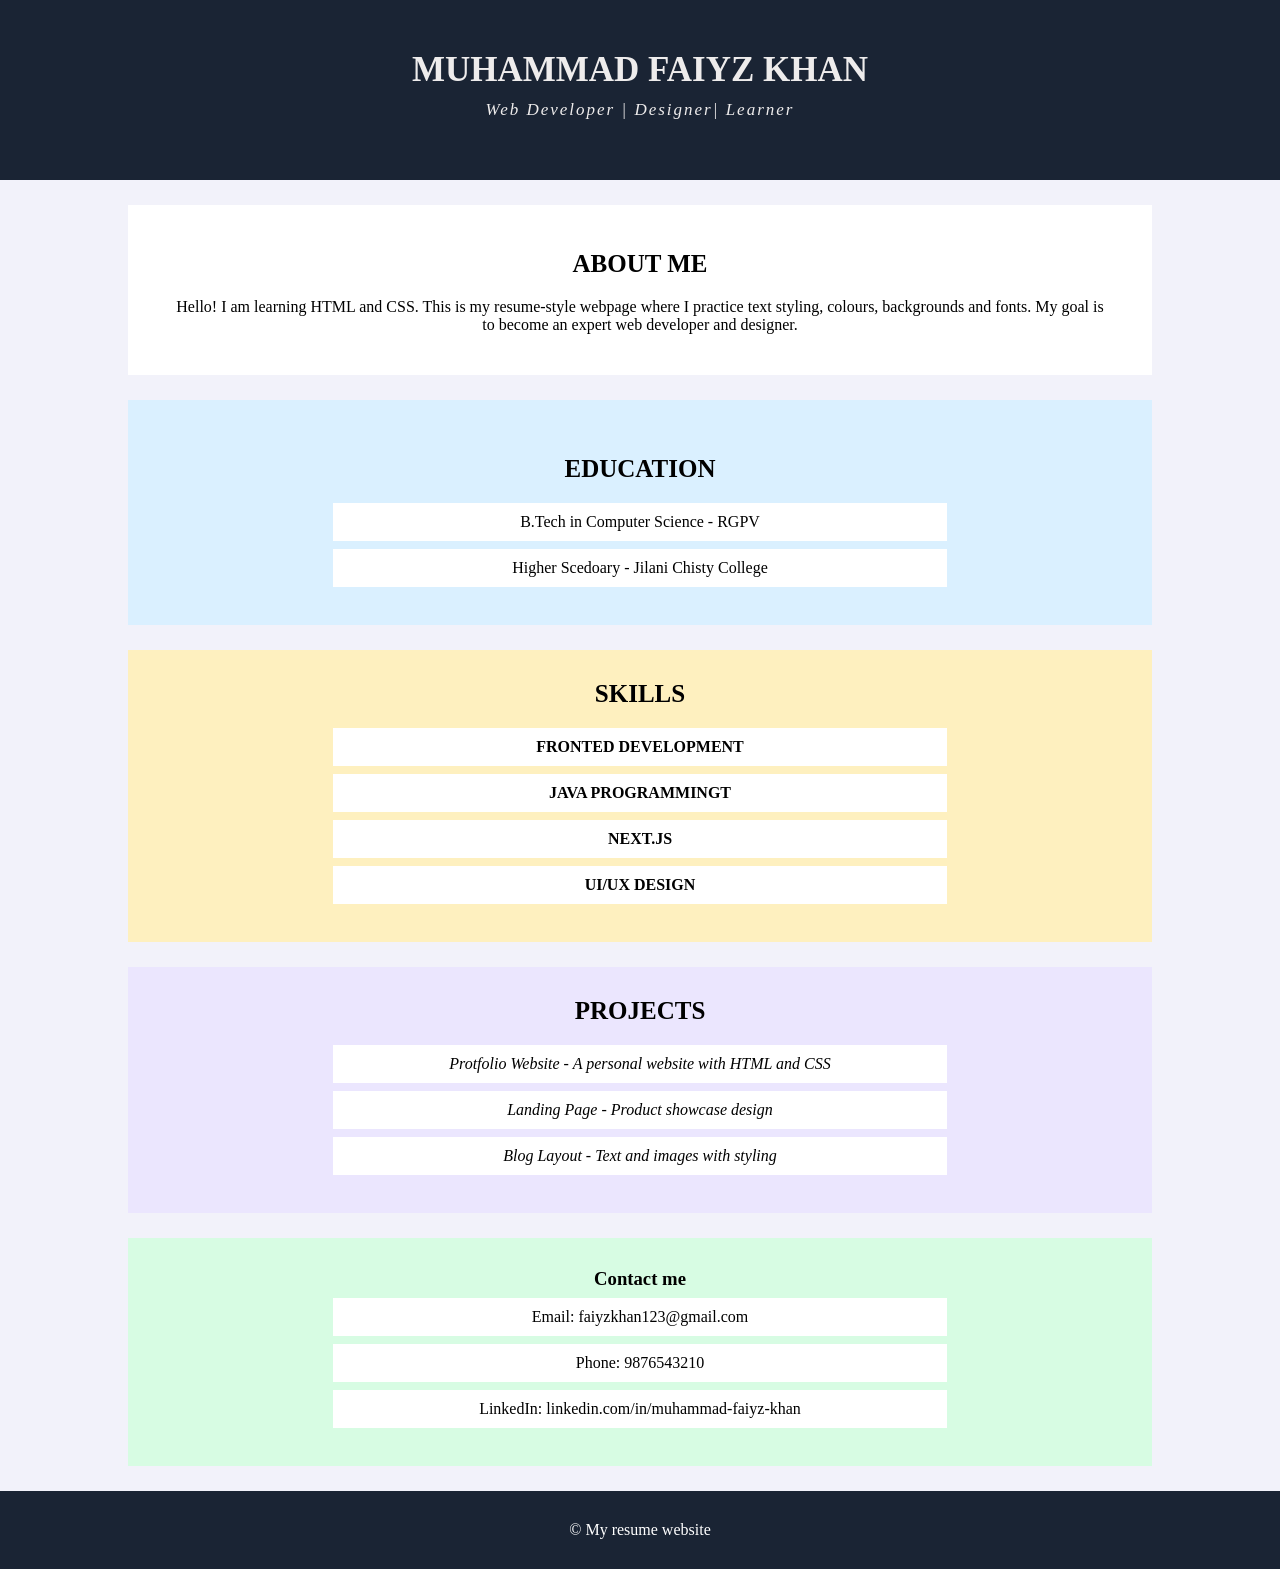
==== index.html @ 7efdb93d "committing Day11, 13, 15 together" ====
<!DOCTYPE html>
<html lang="en">
<head>
  <meta charset="UTF-8">
  <meta name="viewport" content="width=device-width, initial-scale=1.0">
  <link rel="shortcut icon" href="./Sheryians_Logo_wFKd9VClG.png" type="image/x-icon">
  <title>My Resume Website</title>
  <link rel="stylesheet" href="style.css">
</head>
<body>
  <header>
    <h1>Muhammad Faiyz Khan</h1>
    <p>Web developer | designer| learner</p>
  </header>

  <div class="width about-me">
    <h3>About me</h3>
    <p>Hello! I am learning HTML and CSS. This is my resume-style webpage where I practice text styling, colours, backgrounds and fonts. My goal is to become an expert web developer and designer.</p>
  </div>

  <div class="width education">
    <h3>Education</h3>
     <div><p>B.Tech in Computer Science - RGPV</p></div>
     <div><p>Higher Scedoary - Jilani Chisty College</p></div>
  </div>

  <div class="width skills">
    <h3>Skills</h3>
    <div><p><strong>Fronted Development</strong></p></div>
    <div><p><strong>Java Programmingt</strong></p></div>
    <div><p><strong>NEXT.JS</strong></p></div>
    <div><p><strong>UI/UX Design</strong></p></div>
  </div>

  <div class="width projects">
    <h3>Projects</h3>
    <div><p>Protfolio Website - A personal website with HTML and CSS</p></div>
    <div><p>Landing Page - Product showcase design</p></div>
    <div><p>Blog Layout - Text and images with styling</p></div>
  </div>

  <div class="width contact-me">
    <h3>Contact me</h3>
    <div><p>Email: faiyzkhan123@gmail.com</p></div>
    <div><p>Phone: 9876543210</p></div>
    <div><p>LinkedIn: linkedin.com/in/muhammad-faiyz-khan</p></div>
  </div>

  <footer>© My resume website</footer>
  
</body>
</html>
---- style.css ----
/* #1A2434 */

@font-face {
    font-family: Unicorn;
    src: url(./Mulish-VariableFont_wght.ttf);
    font-weight: 100 900;
}
* {
    margin: 0;
    padding: 0;
    box-sizing: border-box;
    font-family: Unicorn;

}

html, body{
    width: 100%;
    height: 100%;
    background: #f2f2fa;
}

header {
    background: #1A2434;
    height: 180px;
    color: rgb(238, 236, 236);
    text-align: center;
    
}

header h1 {
    padding-top: 50px;
    font-size: 35px;
    font-weight: 800;
    text-transform: uppercase;
}

header p {
    font-size: 17px;
    font-weight: 100;
    font-style: italic;
    text-transform: capitalize;
    margin-top: 10px;
    letter-spacing: 2px;
}

.width {
    width: 80%;
    margin: 25px auto;
}

.about-me{
    background: #ffffff;
    text-align: center; 
    padding-top: 20px;  
    height: 170px;
}
.about-me >h3{
    margin-top: 25px;
    text-transform: uppercase;
    font-weight: 800;
    font-size: 25px;
}
.about-me >p {
    margin-top: 20px;
    padding: 0 45px;
    font-weight: 100;
}

.education {
    background: #DAF0FF;
    padding: 30px 0px;
    text-align: center;
}
.education >h3{
    margin-top: 25px;
    margin-bottom: 20px;
    text-transform: uppercase;
    font-weight: 800;
    font-size: 25px;
}

.education > div {
    margin: 8px auto;
    font-weight: 400;
    background: #ffffff;
    width: 60%;
    text-align: center;
    
}

.education > div > p {
    padding: 10px 0;
}

.skills {
    background: #FEF0BF;
    padding: 30px 0px;
    text-align: center;
    /* height: 230px; */
}

.skills h3 {
    font-weight: 800;
    font-size: 25px;
    margin-bottom: 20px;
    text-transform: uppercase;
}

.skills > div {
    margin: 8px auto;
    font-weight: 400;
    background: #ffffff;
    width: 60%;
    text-align: center;
    
    
}
.skills p {
    font-weight: 900;
    text-transform: uppercase;
}

.skills > div > p {
    padding: 10px 0;
}

.projects {
    background: #EBE6FE;
    padding: 30px 0px;
    text-align: center;
}

.projects > h3 {
    font-weight: 800;
    font-size: 25px;
    margin-bottom: 20px;
    text-transform: uppercase;    
}

.projects > div {
    margin: 8px auto;
    font-weight: 400;
    background: #ffffff;
    width: 60%;
    text-align: center;    
}

.projects > div > p {
    padding: 10px 0;
    font-style: italic;
}

.contact-me {
    background: #D7FCE3;
    padding: 30px 0px;
    text-align: center;
}

.contact-me div {
    margin: 8px auto;
    font-weight: 400;
    background: #ffffff;
    width: 60%;
    text-align: center;
}
.contact-me > div > p {
    padding: 10px 0;
}

footer {
    background: #1A2434;
    text-align: center;
    padding: 30px 0px;
    color: #ffffff;

}
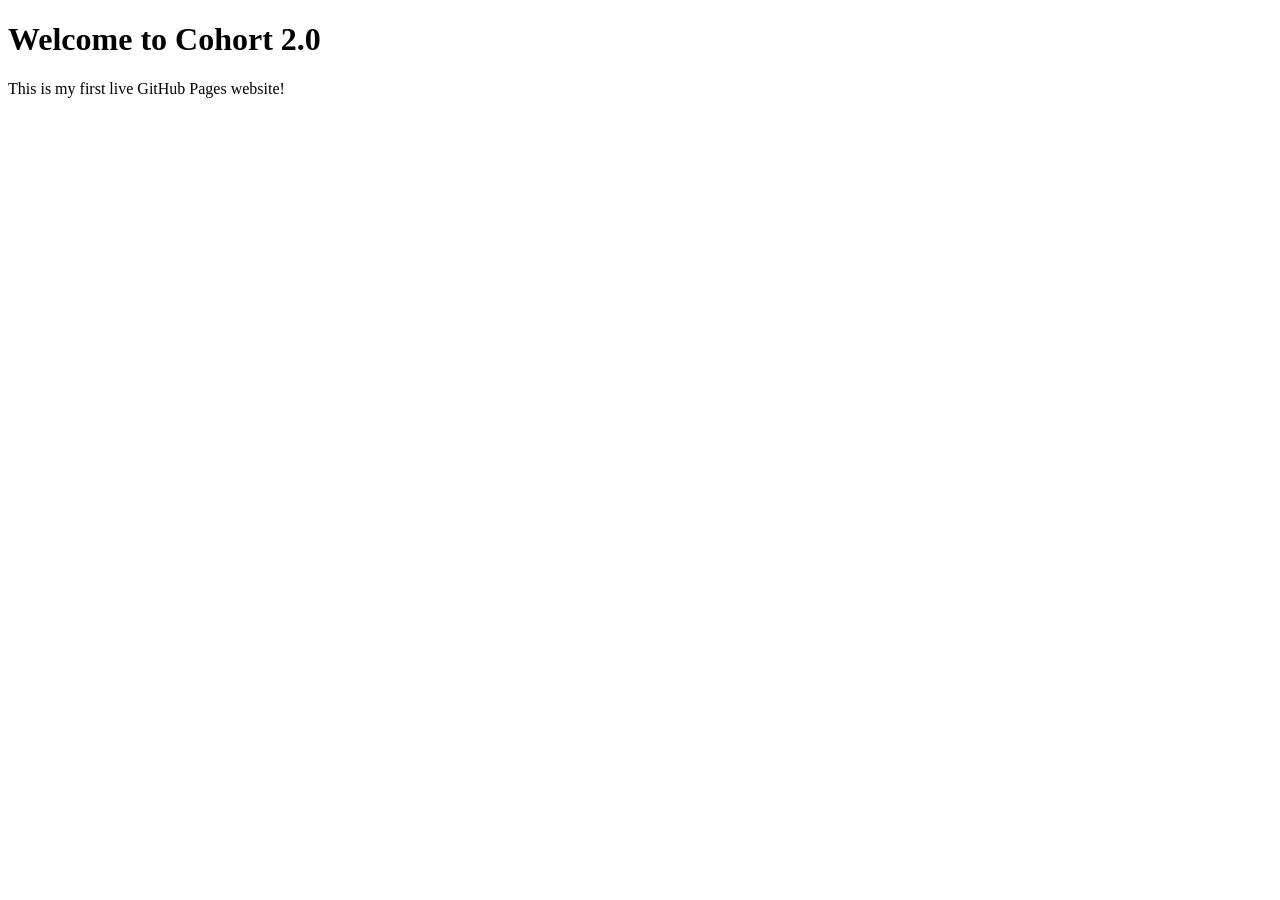
==== commit e34359f6: "index file created" ====
--- a/index.html
+++ b/index.html
@@ -1,52 +1,12 @@
 <!DOCTYPE html>
 <html lang="en">
 <head>
-  <meta charset="UTF-8">
-  <meta name="viewport" content="width=device-width, initial-scale=1.0">
-  <link rel="shortcut icon" href="./Sheryians_Logo_wFKd9VClG.png" type="image/x-icon">
-  <title>My Resume Website</title>
-  <link rel="stylesheet" href="style.css">
+    <meta charset="UTF-8">
+    <meta name="viewport" content="width=device-width, initial-scale=1.0">
+    <title>Cohort 2.0</title>
 </head>
 <body>
-  <header>
-    <h1>Muhammad Faiyz Khan</h1>
-    <p>Web developer | designer| learner</p>
-  </header>
-
-  <div class="width about-me">
-    <h3>About me</h3>
-    <p>Hello! I am learning HTML and CSS. This is my resume-style webpage where I practice text styling, colours, backgrounds and fonts. My goal is to become an expert web developer and designer.</p>
-  </div>
-
-  <div class="width education">
-    <h3>Education</h3>
-     <div><p>B.Tech in Computer Science - RGPV</p></div>
-     <div><p>Higher Scedoary - Jilani Chisty College</p></div>
-  </div>
-
-  <div class="width skills">
-    <h3>Skills</h3>
-    <div><p><strong>Fronted Development</strong></p></div>
-    <div><p><strong>Java Programmingt</strong></p></div>
-    <div><p><strong>NEXT.JS</strong></p></div>
-    <div><p><strong>UI/UX Design</strong></p></div>
-  </div>
-
-  <div class="width projects">
-    <h3>Projects</h3>
-    <div><p>Protfolio Website - A personal website with HTML and CSS</p></div>
-    <div><p>Landing Page - Product showcase design</p></div>
-    <div><p>Blog Layout - Text and images with styling</p></div>
-  </div>
-
-  <div class="width contact-me">
-    <h3>Contact me</h3>
-    <div><p>Email: faiyzkhan123@gmail.com</p></div>
-    <div><p>Phone: 9876543210</p></div>
-    <div><p>LinkedIn: linkedin.com/in/muhammad-faiyz-khan</p></div>
-  </div>
-
-  <footer>© My resume website</footer>
-  
+    <h1>Welcome to Cohort 2.0</h1>
+    <p>This is my first live GitHub Pages website!</p>
 </body>
-</html>+</html>
